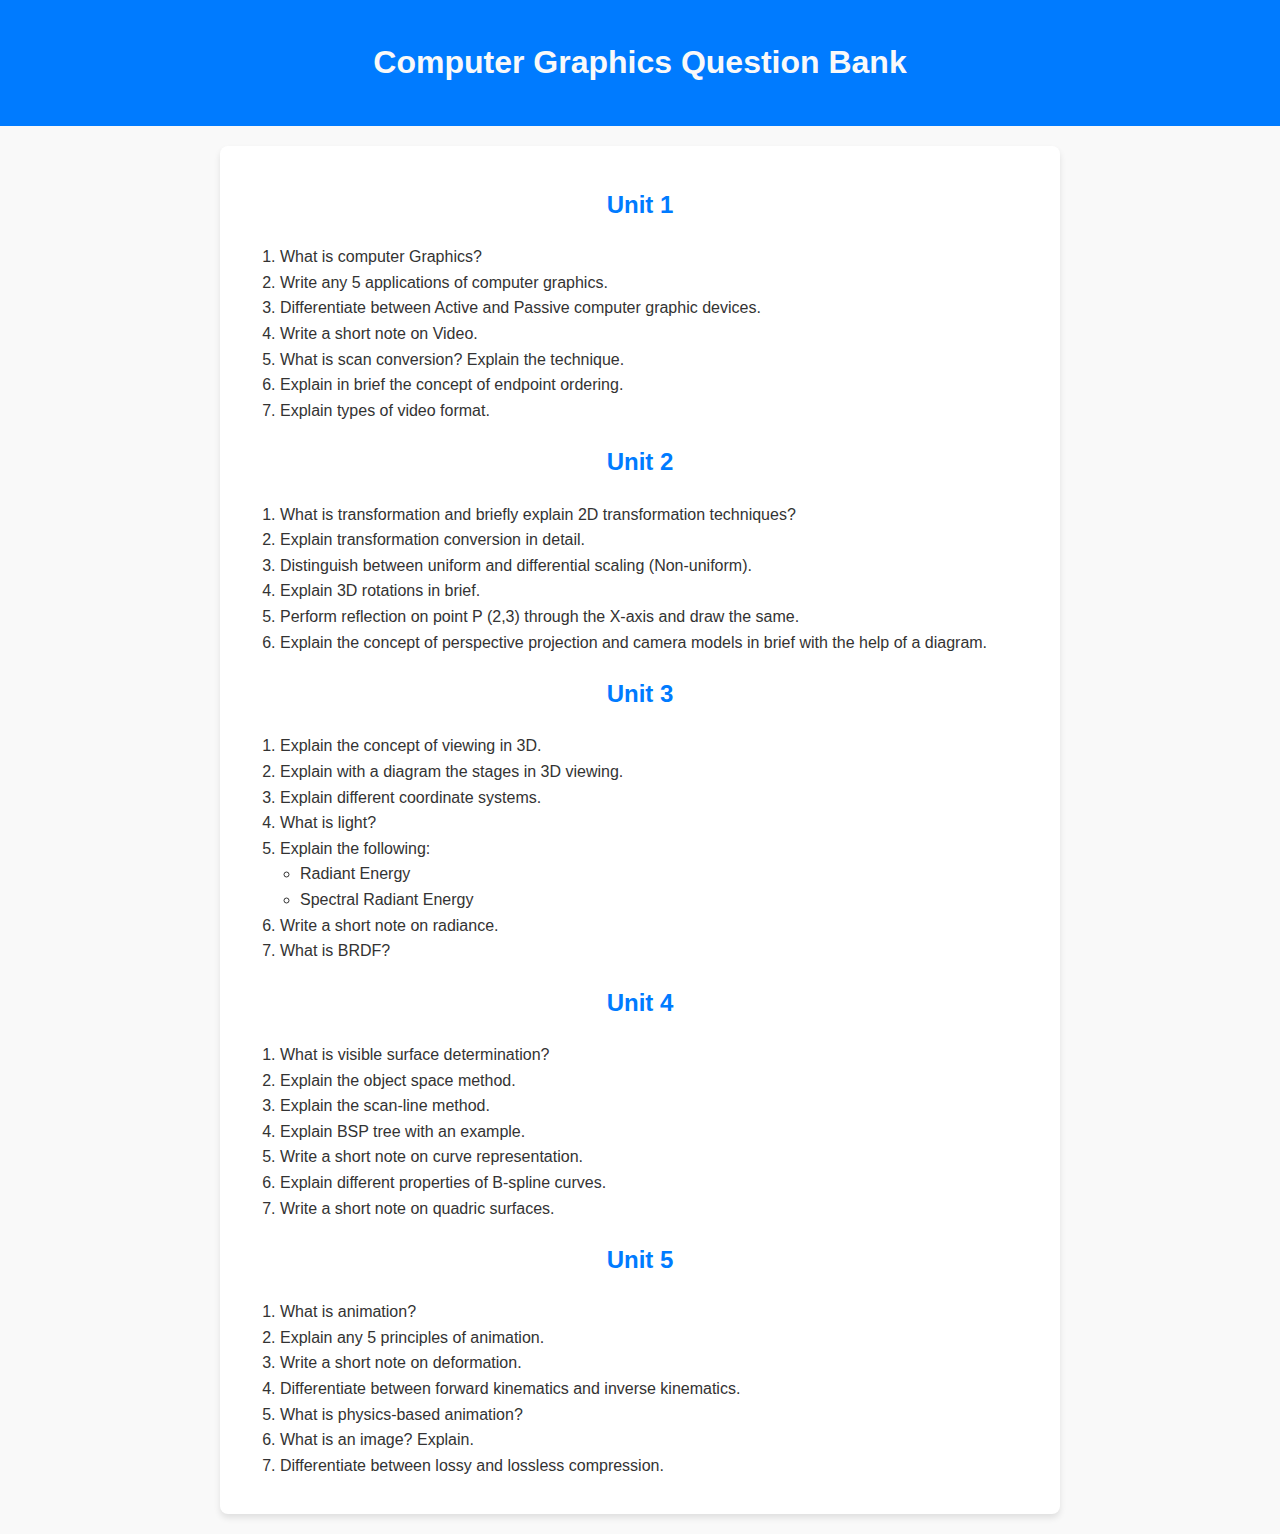
==== assets/QB/sem-4/computer animation/Computer Animation.html @ 41674bf8 "Add Computer Graphics Question Bank HTML file and update course data link" ====
<!DOCTYPE html>
<html lang="en">
<head>
    <meta charset="UTF-8">
    <meta name="viewport" content="width=device-width, initial-scale=1.0">
    <title>Computer Graphics Question Bank</title>
    <style>
        body {
            font-family: Arial, sans-serif;
            line-height: 1.6;
            margin: 0;
            padding: 0;
            background-color: #f9f9f9;
            color: #333;
        }
        header {
            background: #007BFF;
            color: white;
            text-align: center;
            padding: 1rem 0;
        }
        main {
            max-width: 800px;
            margin: 20px auto;
            padding: 20px;
            background: white;
            border-radius: 8px;
            box-shadow: 0 4px 6px rgba(0, 0, 0, 0.1);
        }
        h1 {
            color: #f9f9f9;
        }
        h2, h3 {
            color: #007BFF;
        }
        h2 {
            text-align: center;
        }
        ul {
            padding-left: 20px;
        }
        @media (max-width: 768px) {
            main {
                padding: 15px;
            }
            h1 {
                font-size: 1.8rem;
            }
            h2 {
                font-size: 1.5rem;
            }
            h3 {
                font-size: 1.2rem;
            }
        }
    </style>
</head>
<body>
    <header>
        <h1>Computer Graphics Question Bank</h1>
    </header>
    <main>
        <section>
            <h2>Unit 1</h2>
            <ol>
                <li>What is computer Graphics?</li>
                <li>Write any 5 applications of computer graphics.</li>
                <li>Differentiate between Active and Passive computer graphic devices.</li>
                <li>Write a short note on Video.</li>
                <li>What is scan conversion? Explain the technique.</li>
                <li>Explain in brief the concept of endpoint ordering.</li>
                <li>Explain types of video format.</li>
            </ol>
        </section>
        <section>
            <h2>Unit 2</h2>
            <ol>
                <li>What is transformation and briefly explain 2D transformation techniques?</li>
                <li>Explain transformation conversion in detail.</li>
                <li>Distinguish between uniform and differential scaling (Non-uniform).</li>
                <li>Explain 3D rotations in brief.</li>
                <li>Perform reflection on point P (2,3) through the X-axis and draw the same.</li>
                <li>Explain the concept of perspective projection and camera models in brief with the help of a diagram.</li>
            </ol>
        </section>
        <section>
            <h2>Unit 3</h2>
            <ol>
                <li>Explain the concept of viewing in 3D.</li>
                <li>Explain with a diagram the stages in 3D viewing.</li>
                <li>Explain different coordinate systems.</li>
                <li>What is light?</li>
                <li>Explain the following:
                    <ul>
                        <li>Radiant Energy</li>
                        <li>Spectral Radiant Energy</li>
                    </ul>
                </li>
                <li>Write a short note on radiance.</li>
                <li>What is BRDF?</li>
            </ol>
        </section>
        <section>
            <h2>Unit 4</h2>
            <ol>
                <li>What is visible surface determination?</li>
                <li>Explain the object space method.</li>
                <li>Explain the scan-line method.</li>
                <li>Explain BSP tree with an example.</li>
                <li>Write a short note on curve representation.</li>
                <li>Explain different properties of B-spline curves.</li>
                <li>Write a short note on quadric surfaces.</li>
            </ol>
        </section>
        <section>
            <h2>Unit 5</h2>
            <ol>
                <li>What is animation?</li>
                <li>Explain any 5 principles of animation.</li>
                <li>Write a short note on deformation.</li>
                <li>Differentiate between forward kinematics and inverse kinematics.</li>
                <li>What is physics-based animation?</li>
                <li>What is an image? Explain.</li>
                <li>Differentiate between lossy and lossless compression.</li>
            </ol>
        </section>
    </main>
</body>
</html>
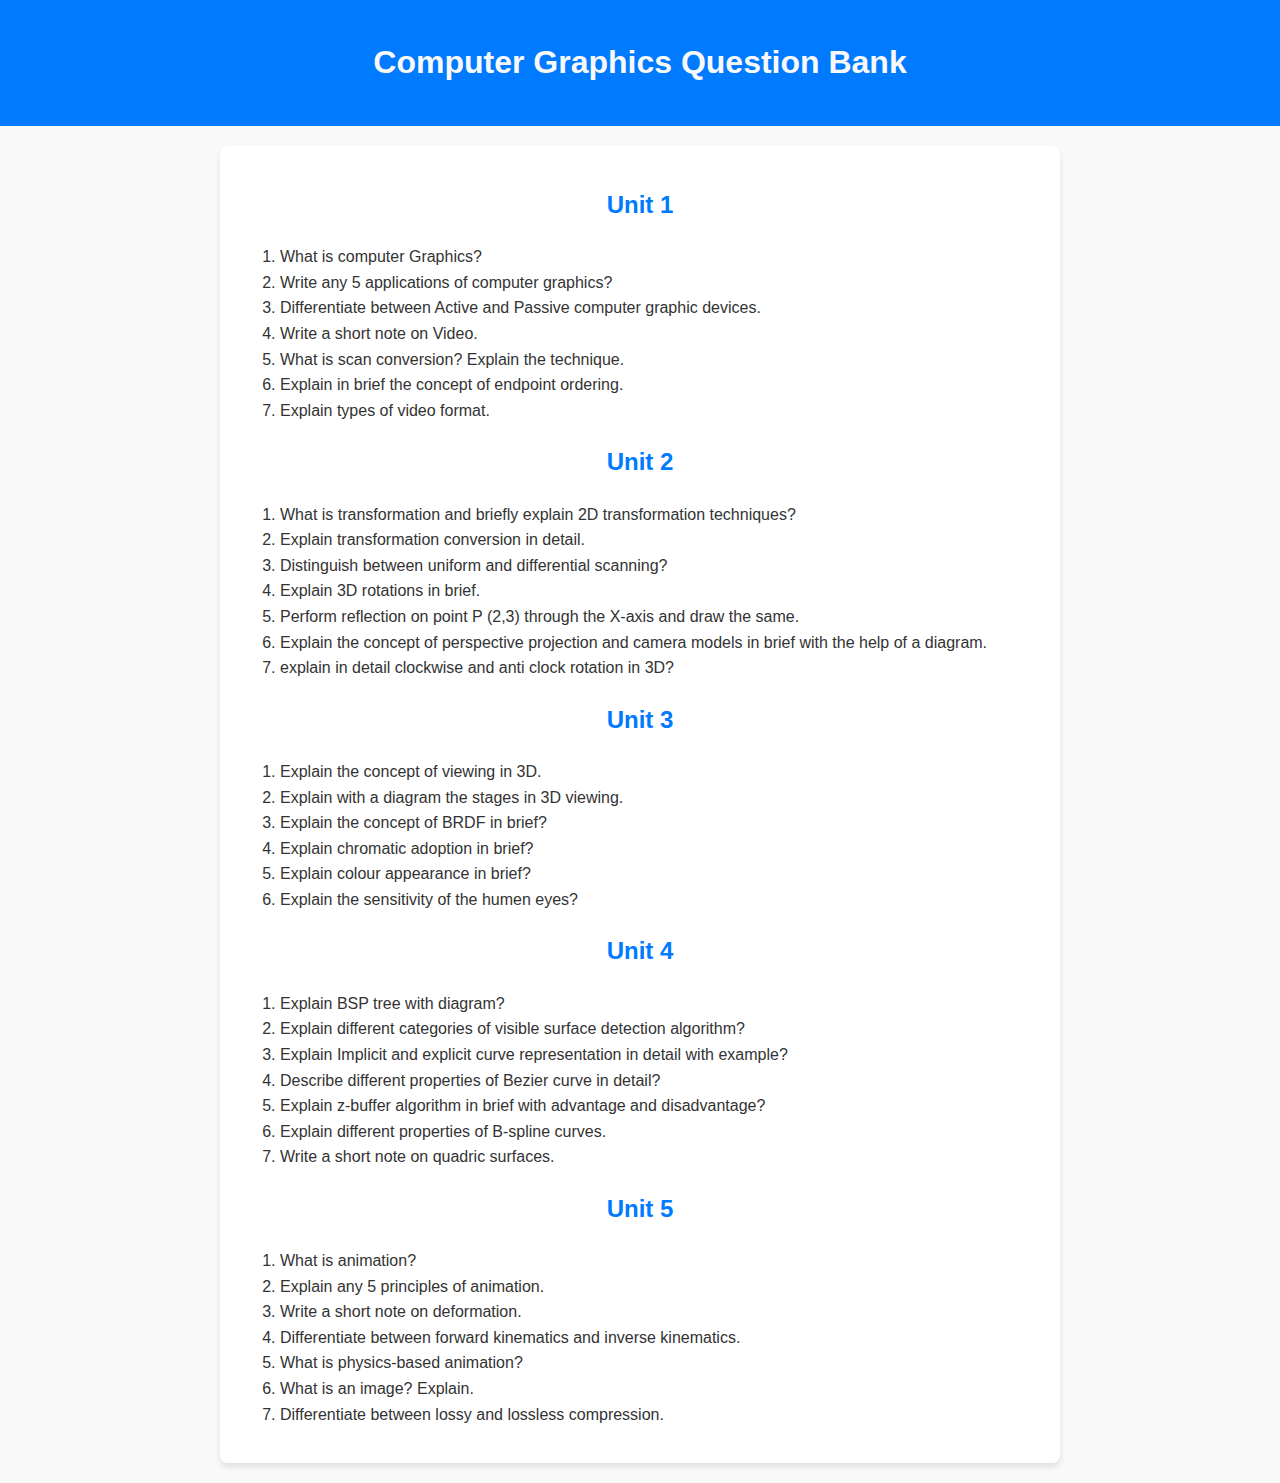
==== commit 4b1812da: "Update Computer Animation Question Bank HTML file with formatting improvements and question revision" ====
--- a/assets/QB/sem-4/computer animation/Computer Animation.html
+++ b/assets/QB/sem-4/computer animation/Computer Animation.html
@@ -1,5 +1,6 @@
 <!DOCTYPE html>
 <html lang="en">
+
 <head>
     <meta charset="UTF-8">
     <meta name="viewport" content="width=device-width, initial-scale=1.0">
@@ -13,12 +14,14 @@
             background-color: #f9f9f9;
             color: #333;
         }
+
         header {
             background: #007BFF;
             color: white;
             text-align: center;
             padding: 1rem 0;
         }
+
         main {
             max-width: 800px;
             margin: 20px auto;
@@ -27,34 +30,44 @@
             border-radius: 8px;
             box-shadow: 0 4px 6px rgba(0, 0, 0, 0.1);
         }
+
         h1 {
             color: #f9f9f9;
         }
-        h2, h3 {
+
+        h2,
+        h3 {
             color: #007BFF;
         }
+
         h2 {
             text-align: center;
         }
+
         ul {
             padding-left: 20px;
         }
+
         @media (max-width: 768px) {
             main {
                 padding: 15px;
             }
+
             h1 {
                 font-size: 1.8rem;
             }
+
             h2 {
                 font-size: 1.5rem;
             }
+
             h3 {
                 font-size: 1.2rem;
             }
         }
     </style>
 </head>
+
 <body>
     <header>
         <h1>Computer Graphics Question Bank</h1>
@@ -64,7 +77,7 @@
             <h2>Unit 1</h2>
             <ol>
                 <li>What is computer Graphics?</li>
-                <li>Write any 5 applications of computer graphics.</li>
+                <li>Write any 5 applications of computer graphics?</li>
                 <li>Differentiate between Active and Passive computer graphic devices.</li>
                 <li>Write a short note on Video.</li>
                 <li>What is scan conversion? Explain the technique.</li>
@@ -77,10 +90,12 @@
             <ol>
                 <li>What is transformation and briefly explain 2D transformation techniques?</li>
                 <li>Explain transformation conversion in detail.</li>
-                <li>Distinguish between uniform and differential scaling (Non-uniform).</li>
+                <li>Distinguish between uniform and differential scanning?</li>
                 <li>Explain 3D rotations in brief.</li>
                 <li>Perform reflection on point P (2,3) through the X-axis and draw the same.</li>
-                <li>Explain the concept of perspective projection and camera models in brief with the help of a diagram.</li>
+                <li>Explain the concept of perspective projection and camera models in brief with the help of a diagram.
+                </li>
+                <li>explain in detail clockwise and anti clock rotation in 3D?</li>
             </ol>
         </section>
         <section>
@@ -88,26 +103,20 @@
             <ol>
                 <li>Explain the concept of viewing in 3D.</li>
                 <li>Explain with a diagram the stages in 3D viewing.</li>
-                <li>Explain different coordinate systems.</li>
-                <li>What is light?</li>
-                <li>Explain the following:
-                    <ul>
-                        <li>Radiant Energy</li>
-                        <li>Spectral Radiant Energy</li>
-                    </ul>
-                </li>
-                <li>Write a short note on radiance.</li>
-                <li>What is BRDF?</li>
+                <li>Explain the concept of BRDF in brief?</li>
+                <li>Explain chromatic adoption in brief?</li>
+                <li>Explain colour appearance in brief?</li>
+                <li>Explain the sensitivity of the humen eyes?</li>
             </ol>
         </section>
         <section>
             <h2>Unit 4</h2>
             <ol>
-                <li>What is visible surface determination?</li>
-                <li>Explain the object space method.</li>
-                <li>Explain the scan-line method.</li>
-                <li>Explain BSP tree with an example.</li>
-                <li>Write a short note on curve representation.</li>
+                <li>Explain BSP tree with diagram?</li>
+                <li>Explain different categories of visible surface detection algorithm?</li>
+                <li>Explain Implicit and explicit curve representation in detail with example?</li>
+                <li>Describe different properties of Bezier curve in detail?</li>
+                <li>Explain z-buffer algorithm in brief with advantage and disadvantage?</li>
                 <li>Explain different properties of B-spline curves.</li>
                 <li>Write a short note on quadric surfaces.</li>
             </ol>
@@ -126,4 +135,5 @@
         </section>
     </main>
 </body>
+
 </html>